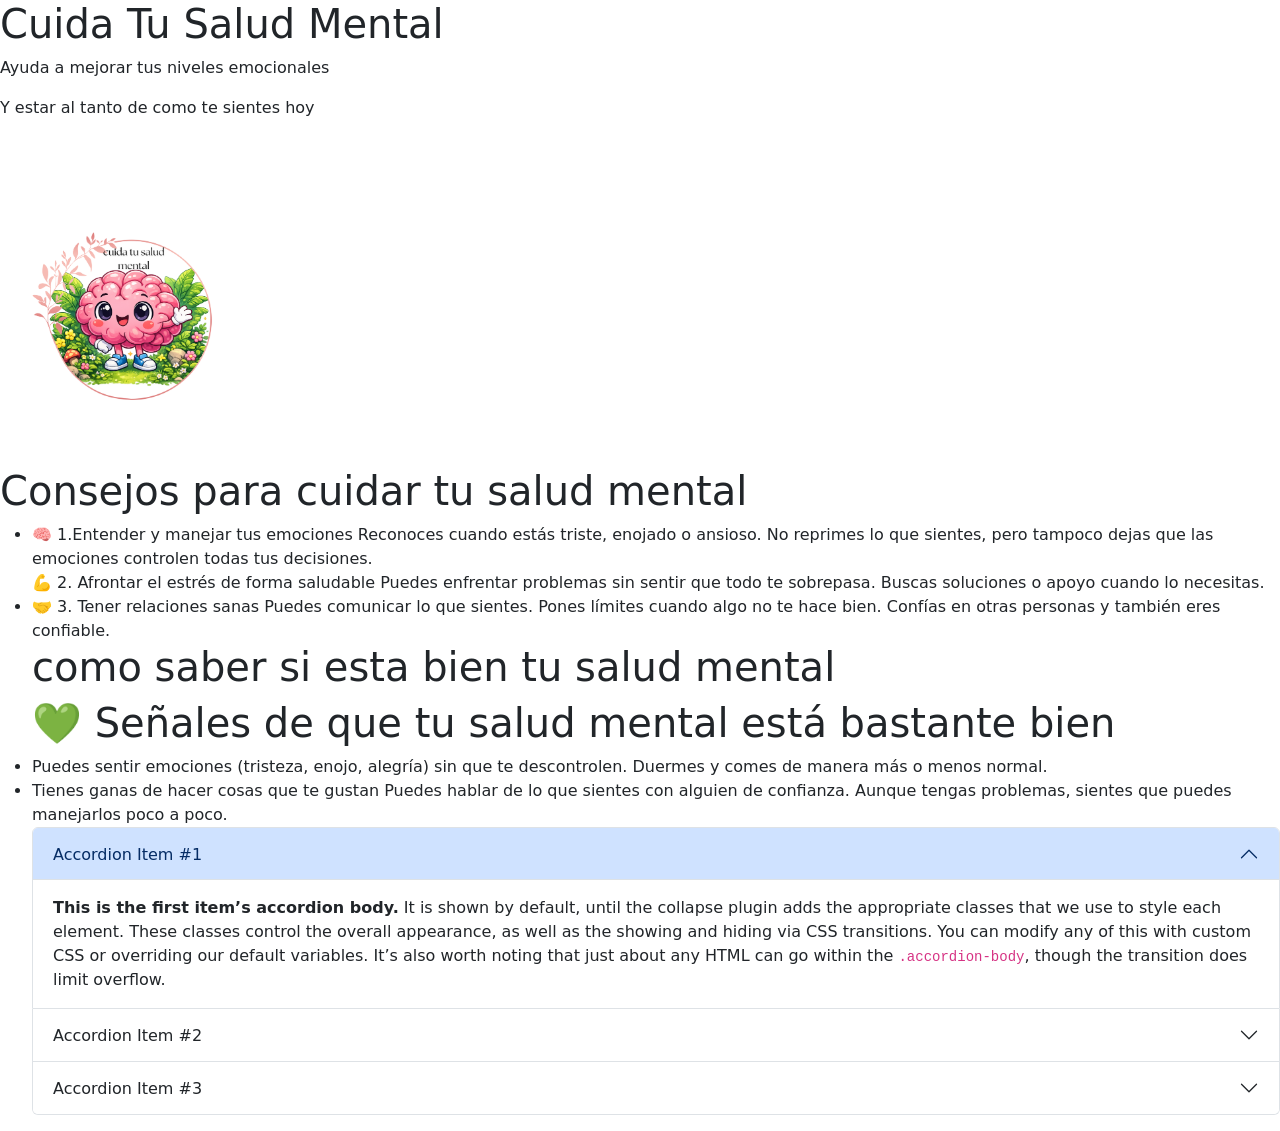
==== index.html @ 464e2db0 "agregue otro cambio" ====
<!DOCTYPE html>
<html lang="en">
<link href="https://cdn.jsdelivr.net/npm/bootstrap@5.3.8/dist/css/bootstrap.min.css" rel="stylesheet" integrity="sha384-sRIl4kxILFvY47J16cr9ZwB07vP4J8+LH7qKQnuqkuIAvNWLzeN8tE5YBujZqJLB" crossorigin="anonymous">
<head>
    <meta charset="UTF-8">
    <meta name="viewport" content="width=device-width, initial-scale=1.0">
    <link href="https://cdn.jsdelivr.net/npm/bootstrap@5.3.8/dist/css/bootstrap.min.css" rel="stylesheet" integrity="sha384-sRIl4kxILFvY47J16cr9ZwB07vP4J8+LH7qKQnuqkuIAvNWLzeN8tE5YBujZqJLB" crossorigin="anonymous">
    <link rel="stylesheet" href="index.css">
    <title>Document</title>
</head>

<body>
    <h1>Cuida Tu Salud Mental</h1>
    <p>Ayuda a mejorar tus niveles emocionales</p>
    <p>Y estar al tanto de como te sientes hoy</p>
    <img src="assets/cuida-tu-salud-mental.png" alt="Cuida tu salud mental">
    <h1>Consejos para cuidar tu salud mental</h1>
    <ul>
        <li>

            🧠 1.Entender y manejar tus emociones
            Reconoces cuando estás triste, enojado o ansioso.
            No reprimes lo que sientes, pero tampoco dejas que las emociones controlen todas tus decisiones.
        </li>💪 2. Afrontar el estrés de forma saludable
    Puedes enfrentar problemas sin sentir que todo te sobrepasa.
    Buscas soluciones o apoyo cuando lo necesitas.

        <li>🤝 3. Tener relaciones sanas
    Puedes comunicar lo que sientes.
    Pones límites cuando algo no te hace bien.
    Confías en otras personas y también eres confiable.

    <h1>como saber si esta bien tu salud mental</h1>
    <h1>💚 Señales de que tu salud mental está bastante bien</h1>
    
    <li>Puedes sentir emociones (tristeza, enojo, alegría) sin que te descontrolen.
Duermes y comes de manera más o menos normal.</li>

<li>Tienes ganas de hacer cosas que te gustan Puedes hablar de lo que sientes con alguien de confianza.
Aunque tengas problemas, sientes que puedes manejarlos poco a poco.</li>
  </li>
<div class="accordion" id="accordionExample">
    <div class="accordion-item">
        <h2 class="accordion-header">
            <button class="accordion-button" type="button" data-bs-toggle="collapse" data-bs-target="#collapseOne"
                aria-expanded="true" aria-controls="collapseOne">
                Accordion Item #1
            </button>
        </h2>
        <div id="collapseOne" class="accordion-collapse collapse show" data-bs-parent="#accordionExample">
            <div class="accordion-body">
                <strong>This is the first item’s accordion body.</strong> It is shown by default, until the collapse
                plugin adds the appropriate classes that we use to style each element. These classes control the overall
                appearance, as well as the showing and hiding via CSS transitions. You can modify any of this with
                custom CSS or overriding our default variables. It’s also worth noting that just about any HTML can go
                within the <code>.accordion-body</code>, though the transition does limit overflow.
            </div>
        </div>
    </div>
    <div class="accordion-item">
        <h2 class="accordion-header">
            <button class="accordion-button collapsed" type="button" data-bs-toggle="collapse"
                data-bs-target="#collapseTwo" aria-expanded="false" aria-controls="collapseTwo">
                Accordion Item #2
            </button>
        </h2>
        <div id="collapseTwo" class="accordion-collapse collapse" data-bs-parent="#accordionExample">
            <div class="accordion-body">
                <strong>This is the second item’s accordion body.</strong> It is hidden by default, until the collapse
                plugin adds the appropriate classes that we use to style each element. These classes control the overall
                appearance, as well as the showing and hiding via CSS transitions. You can modify any of this with
                custom CSS or overriding our default variables. It’s also worth noting that just about any HTML can go
                within the <code>.accordion-body</code>, though the transition does limit overflow.
            </div>
        </div>
    </div>
    <div class="accordion-item">
        <h2 class="accordion-header">
            <button class="accordion-button collapsed" type="button" data-bs-toggle="collapse"
                data-bs-target="#collapseThree" aria-expanded="false" aria-controls="collapseThree">
                Accordion Item #3
            </button>
        </h2>
        <div id="collapseThree" class="accordion-collapse collapse" data-bs-parent="#accordionExample">
            <div class="accordion-body">
                <strong>This is the third item’s accordion body.</strong> It is hidden by default, until the collapse
                plugin adds the appropriate classes that we use to style each element. These classes control the overall
                appearance, as well as the showing and hiding via CSS transitions. You can modify any of this with
                custom CSS or overriding our default variables. It’s also worth noting that just about any HTML can go
                within the <code>.accordion-body</code>, though the transition does limit overflow.
      </div>
    </div>
  </div>
</div>
    </ul>
</body>

</html>

<p>
---- index.css ----
img {
    max-width: 20%;
    max-height: 20%;
}
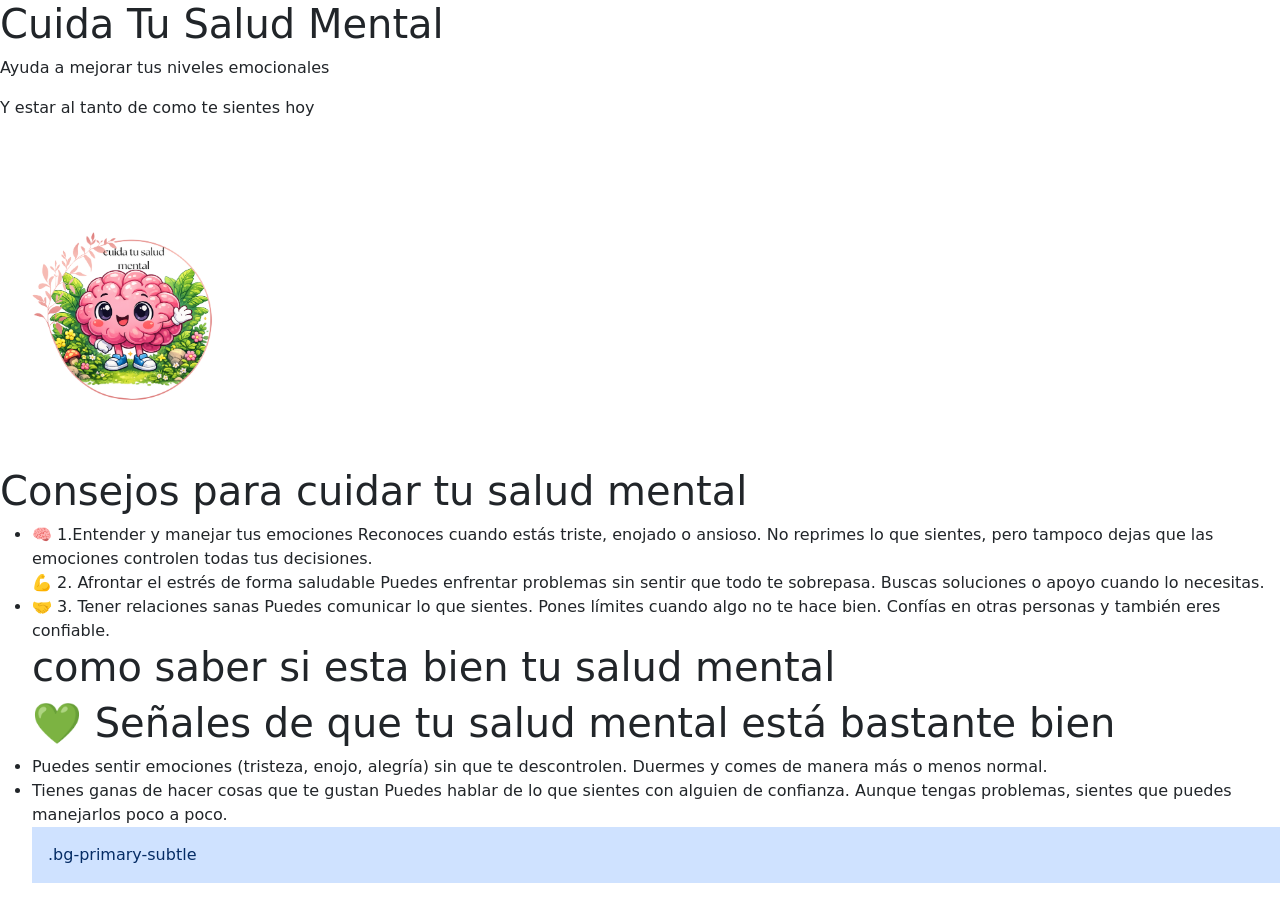
==== commit 2c78ecd8: "agregue un cambio mas" ====
--- a/index.html
+++ b/index.html
@@ -39,62 +39,4 @@
 <li>Tienes ganas de hacer cosas que te gustan Puedes hablar de lo que sientes con alguien de confianza.
 Aunque tengas problemas, sientes que puedes manejarlos poco a poco.</li>
   </li>
-<div class="accordion" id="accordionExample">
-    <div class="accordion-item">
-        <h2 class="accordion-header">
-            <button class="accordion-button" type="button" data-bs-toggle="collapse" data-bs-target="#collapseOne"
-                aria-expanded="true" aria-controls="collapseOne">
-                Accordion Item #1
-            </button>
-        </h2>
-        <div id="collapseOne" class="accordion-collapse collapse show" data-bs-parent="#accordionExample">
-            <div class="accordion-body">
-                <strong>This is the first item’s accordion body.</strong> It is shown by default, until the collapse
-                plugin adds the appropriate classes that we use to style each element. These classes control the overall
-                appearance, as well as the showing and hiding via CSS transitions. You can modify any of this with
-                custom CSS or overriding our default variables. It’s also worth noting that just about any HTML can go
-                within the <code>.accordion-body</code>, though the transition does limit overflow.
-            </div>
-        </div>
-    </div>
-    <div class="accordion-item">
-        <h2 class="accordion-header">
-            <button class="accordion-button collapsed" type="button" data-bs-toggle="collapse"
-                data-bs-target="#collapseTwo" aria-expanded="false" aria-controls="collapseTwo">
-                Accordion Item #2
-            </button>
-        </h2>
-        <div id="collapseTwo" class="accordion-collapse collapse" data-bs-parent="#accordionExample">
-            <div class="accordion-body">
-                <strong>This is the second item’s accordion body.</strong> It is hidden by default, until the collapse
-                plugin adds the appropriate classes that we use to style each element. These classes control the overall
-                appearance, as well as the showing and hiding via CSS transitions. You can modify any of this with
-                custom CSS or overriding our default variables. It’s also worth noting that just about any HTML can go
-                within the <code>.accordion-body</code>, though the transition does limit overflow.
-            </div>
-        </div>
-    </div>
-    <div class="accordion-item">
-        <h2 class="accordion-header">
-            <button class="accordion-button collapsed" type="button" data-bs-toggle="collapse"
-                data-bs-target="#collapseThree" aria-expanded="false" aria-controls="collapseThree">
-                Accordion Item #3
-            </button>
-        </h2>
-        <div id="collapseThree" class="accordion-collapse collapse" data-bs-parent="#accordionExample">
-            <div class="accordion-body">
-                <strong>This is the third item’s accordion body.</strong> It is hidden by default, until the collapse
-                plugin adds the appropriate classes that we use to style each element. These classes control the overall
-                appearance, as well as the showing and hiding via CSS transitions. You can modify any of this with
-                custom CSS or overriding our default variables. It’s also worth noting that just about any HTML can go
-                within the <code>.accordion-body</code>, though the transition does limit overflow.
-      </div>
-    </div>
-  </div>
-</div>
-    </ul>
-</body>
-
-</html>
-
-<p>+<div class="p-3 mb-2 bg-primary-subtle text-primary-emphasis">.bg-primary-subtle</div>
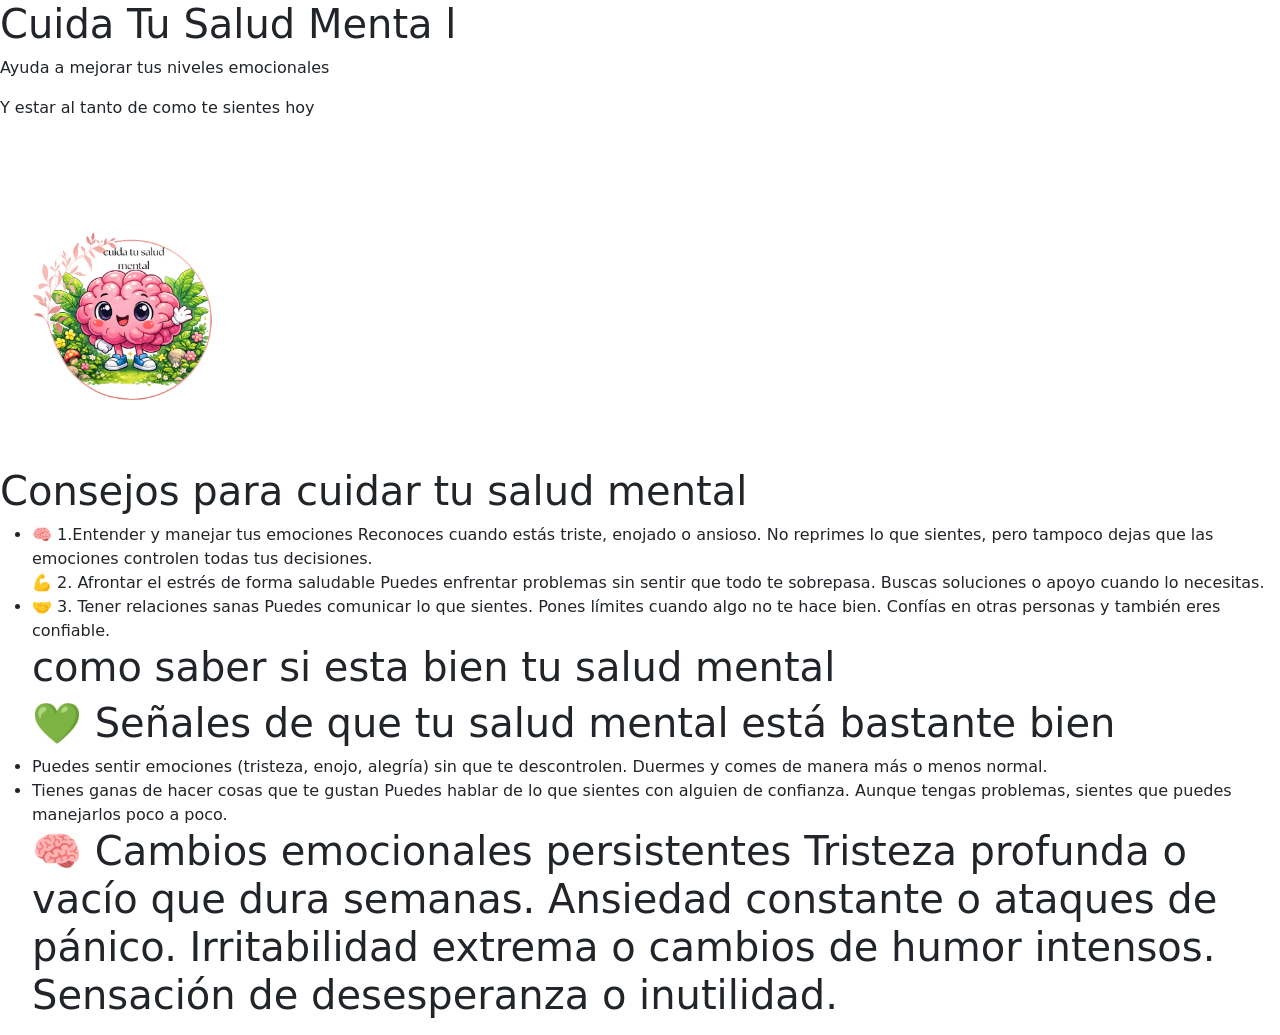
==== commit 8cc0e2fd: "agrgue otro cambio" ====
--- a/index.html
+++ b/index.html
@@ -10,7 +10,7 @@
 </head>
 
 <body>
-    <h1>Cuida Tu Salud Mental</h1>
+    <h1>Cuida Tu Salud Menta    l</h1>
     <p>Ayuda a mejorar tus niveles emocionales</p>
     <p>Y estar al tanto de como te sientes hoy</p>
     <img src="assets/cuida-tu-salud-mental.png" alt="Cuida tu salud mental">
@@ -39,4 +39,8 @@
 <li>Tienes ganas de hacer cosas que te gustan Puedes hablar de lo que sientes con alguien de confianza.
 Aunque tengas problemas, sientes que puedes manejarlos poco a poco.</li>
   </li>
-<div class="p-3 mb-2 bg-primary-subtle text-primary-emphasis">.bg-primary-subtle</div>+  <h1>🧠 Cambios emocionales persistentes
+Tristeza profunda o vacío que dura semanas.
+Ansiedad constante o ataques de pánico.
+Irritabilidad extrema o cambios de humor intensos.
+Sensación de desesperanza o inutilidad.</h1>
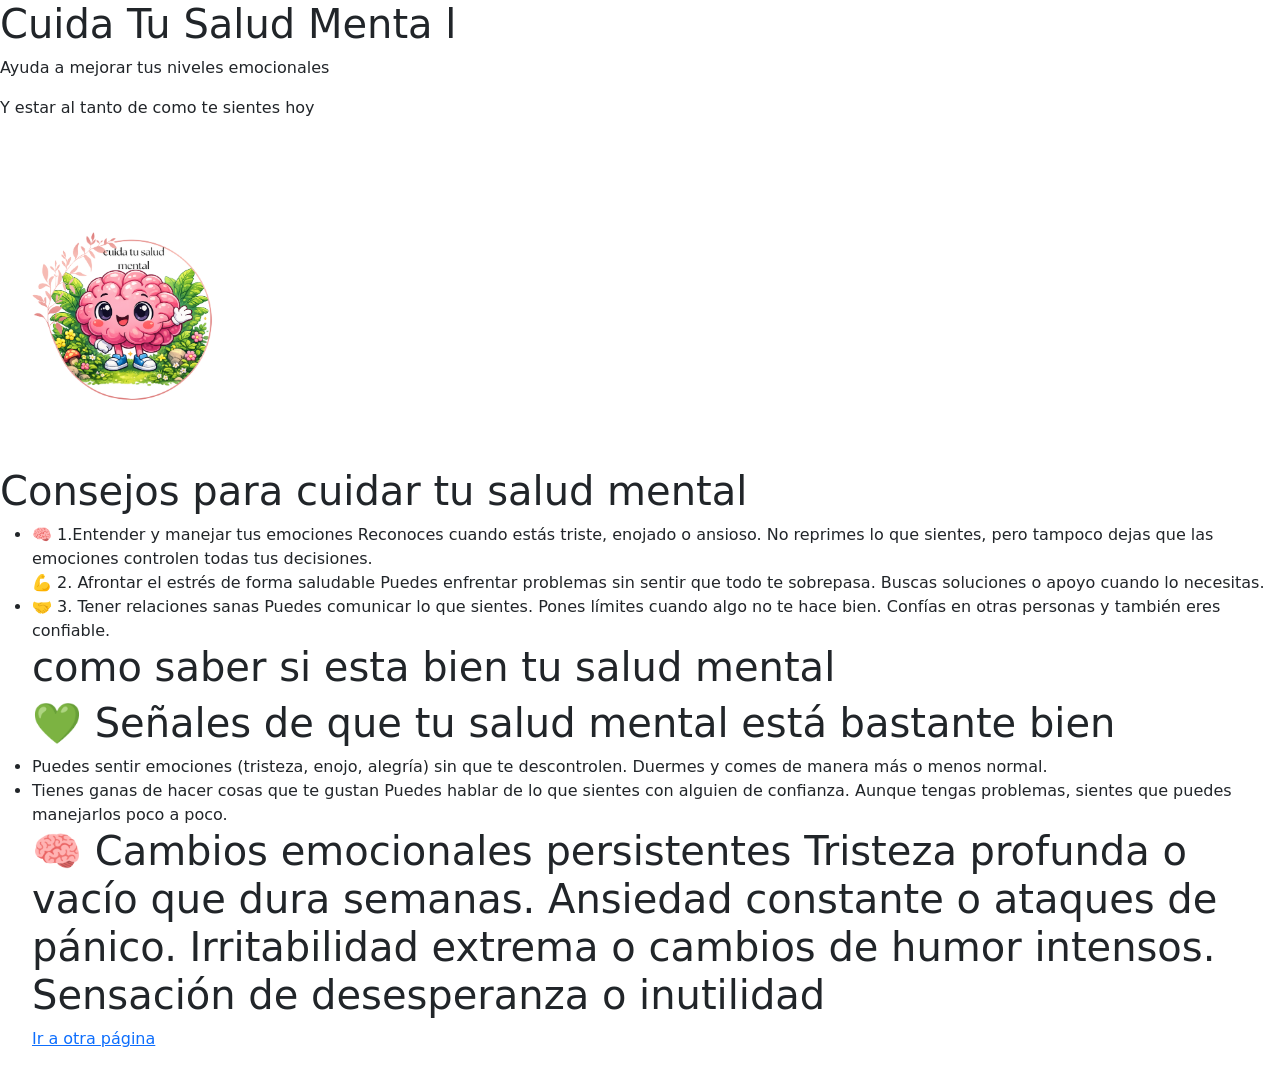
==== commit c1a8105b: "I added the google forms to aboutUs" ====
--- a/index.html
+++ b/index.html
@@ -1,16 +1,19 @@
 <!DOCTYPE html>
 <html lang="en">
-<link href="https://cdn.jsdelivr.net/npm/bootstrap@5.3.8/dist/css/bootstrap.min.css" rel="stylesheet" integrity="sha384-sRIl4kxILFvY47J16cr9ZwB07vP4J8+LH7qKQnuqkuIAvNWLzeN8tE5YBujZqJLB" crossorigin="anonymous">
+<link href="https://cdn.jsdelivr.net/npm/bootstrap@5.3.8/dist/css/bootstrap.min.css" rel="stylesheet"
+    integrity="sha384-sRIl4kxILFvY47J16cr9ZwB07vP4J8+LH7qKQnuqkuIAvNWLzeN8tE5YBujZqJLB" crossorigin="anonymous">
+
 <head>
     <meta charset="UTF-8">
     <meta name="viewport" content="width=device-width, initial-scale=1.0">
-    <link href="https://cdn.jsdelivr.net/npm/bootstrap@5.3.8/dist/css/bootstrap.min.css" rel="stylesheet" integrity="sha384-sRIl4kxILFvY47J16cr9ZwB07vP4J8+LH7qKQnuqkuIAvNWLzeN8tE5YBujZqJLB" crossorigin="anonymous">
+    <link href="https://cdn.jsdelivr.net/npm/bootstrap@5.3.8/dist/css/bootstrap.min.css" rel="stylesheet"
+        integrity="sha384-sRIl4kxILFvY47J16cr9ZwB07vP4J8+LH7qKQnuqkuIAvNWLzeN8tE5YBujZqJLB" crossorigin="anonymous">
     <link rel="stylesheet" href="index.css">
     <title>Document</title>
 </head>
 
 <body>
-    <h1>Cuida Tu Salud Menta    l</h1>
+    <h1>Cuida Tu Salud Menta l</h1>
     <p>Ayuda a mejorar tus niveles emocionales</p>
     <p>Y estar al tanto de como te sientes hoy</p>
     <img src="assets/cuida-tu-salud-mental.png" alt="Cuida tu salud mental">
@@ -22,25 +25,29 @@
             Reconoces cuando estás triste, enojado o ansioso.
             No reprimes lo que sientes, pero tampoco dejas que las emociones controlen todas tus decisiones.
         </li>💪 2. Afrontar el estrés de forma saludable
-    Puedes enfrentar problemas sin sentir que todo te sobrepasa.
-    Buscas soluciones o apoyo cuando lo necesitas.
+        Puedes enfrentar problemas sin sentir que todo te sobrepasa.
+        Buscas soluciones o apoyo cuando lo necesitas.
 
         <li>🤝 3. Tener relaciones sanas
-    Puedes comunicar lo que sientes.
-    Pones límites cuando algo no te hace bien.
-    Confías en otras personas y también eres confiable.
+            Puedes comunicar lo que sientes.
+            Pones límites cuando algo no te hace bien.
+            Confías en otras personas y también eres confiable.
 
-    <h1>como saber si esta bien tu salud mental</h1>
-    <h1>💚 Señales de que tu salud mental está bastante bien</h1>
-    
-    <li>Puedes sentir emociones (tristeza, enojo, alegría) sin que te descontrolen.
-Duermes y comes de manera más o menos normal.</li>
+            <h1>como saber si esta bien tu salud mental</h1>
+            <h1>💚 Señales de que tu salud mental está bastante bien</h1>
 
-<li>Tienes ganas de hacer cosas que te gustan Puedes hablar de lo que sientes con alguien de confianza.
-Aunque tengas problemas, sientes que puedes manejarlos poco a poco.</li>
-  </li>
-  <h1>🧠 Cambios emocionales persistentes
-Tristeza profunda o vacío que dura semanas.
-Ansiedad constante o ataques de pánico.
-Irritabilidad extrema o cambios de humor intensos.
-Sensación de desesperanza o inutilidad.</h1>
+        <li>Puedes sentir emociones (tristeza, enojo, alegría) sin que te descontrolen.
+            Duermes y comes de manera más o menos normal.</li>
+
+        <li>Tienes ganas de hacer cosas que te gustan Puedes hablar de lo que sientes con alguien de confianza.
+            Aunque tengas problemas, sientes que puedes manejarlos poco a poco.</li>
+        </li>
+        <h1>🧠 Cambios emocionales persistentes
+            Tristeza profunda o vacío que dura semanas.
+            Ansiedad constante o ataques de pánico.
+            Irritabilidad extrema o cambios de humor intensos.
+            Sensación de desesperanza o inutilidad</h1>
+        <a href="pagina2.html">Ir a otra página</a>
+</body>
+
+</html>
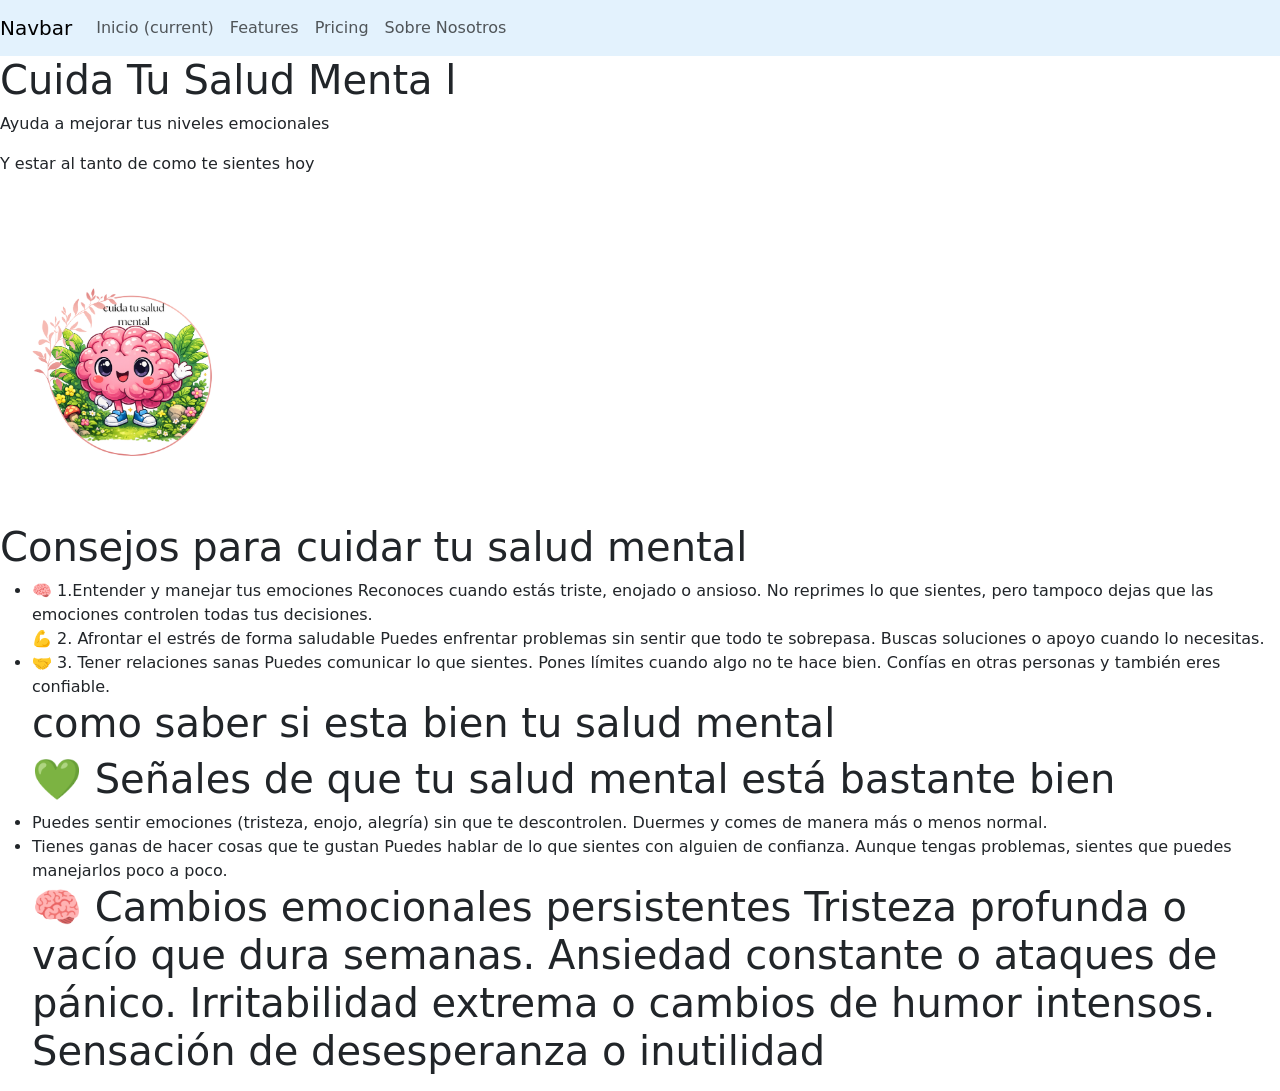
==== commit 4634e4db: "agregue un cambio" ====
--- a/index.html
+++ b/index.html
@@ -1,18 +1,44 @@
 <!DOCTYPE html>
 <html lang="en">
-<link href="https://cdn.jsdelivr.net/npm/bootstrap@5.3.8/dist/css/bootstrap.min.css" rel="stylesheet"
-    integrity="sha384-sRIl4kxILFvY47J16cr9ZwB07vP4J8+LH7qKQnuqkuIAvNWLzeN8tE5YBujZqJLB" crossorigin="anonymous">
 
 <head>
     <meta charset="UTF-8">
     <meta name="viewport" content="width=device-width, initial-scale=1.0">
     <link href="https://cdn.jsdelivr.net/npm/bootstrap@5.3.8/dist/css/bootstrap.min.css" rel="stylesheet"
         integrity="sha384-sRIl4kxILFvY47J16cr9ZwB07vP4J8+LH7qKQnuqkuIAvNWLzeN8tE5YBujZqJLB" crossorigin="anonymous">
+    <script src="https://cdn.jsdelivr.net/npm/bootstrap@5.3.8/dist/js/bootstrap.bundle.min.js"
+        integrity="sha384-FKyoEForCGlyvwx9Hj09JcYn3nv7wiPVlz7YYwJrWVcXK/BmnVDxM+D2scQbITxI"
+        crossorigin="anonymous"></script>
     <link rel="stylesheet" href="index.css">
     <title>Document</title>
 </head>
 
 <body>
+    <nav class="navbar navbar-expand-lg navbar-light" style="background-color: #e3f2fd;">
+        <a class="navbar-brand" href="#">Navbar</a>
+        <button class="navbar-toggler" type="button" data-toggle="collapse" data-target="#navbarColor03"
+            aria-controls="navbarColor03" aria-expanded="false" aria-label="Toggle navigation">
+            <span class="navbar-toggler-icon"></span>
+        </button>
+
+        <div class="collapse navbar-collapse" id="navbarColor03">
+            <ul class="navbar-nav mr-auto">
+                <li class="nav-item active">
+                    <a class="nav-link" href="#">Inicio <span class="sr-only">(current)</span></a>
+                </li>
+                <li class="nav-item">
+                    <a class="nav-link" href="#">Features</a>
+                </li>
+                <li class="nav-item">
+                    <a class="nav-link" href="#">Pricing</a>
+                </li>
+                <li class="nav-item">
+                    <a class="nav-link" href="/aboutUs/aboutUs.html">Sobre Nosotros</a>
+                </li>
+            </ul>
+        </div>
+    </nav>
+
     <h1>Cuida Tu Salud Menta l</h1>
     <p>Ayuda a mejorar tus niveles emocionales</p>
     <p>Y estar al tanto de como te sientes hoy</p>
@@ -47,7 +73,6 @@
             Ansiedad constante o ataques de pánico.
             Irritabilidad extrema o cambios de humor intensos.
             Sensación de desesperanza o inutilidad</h1>
-        <a href="pagina2.html">Ir a otra página</a>
 </body>
 
 </html>
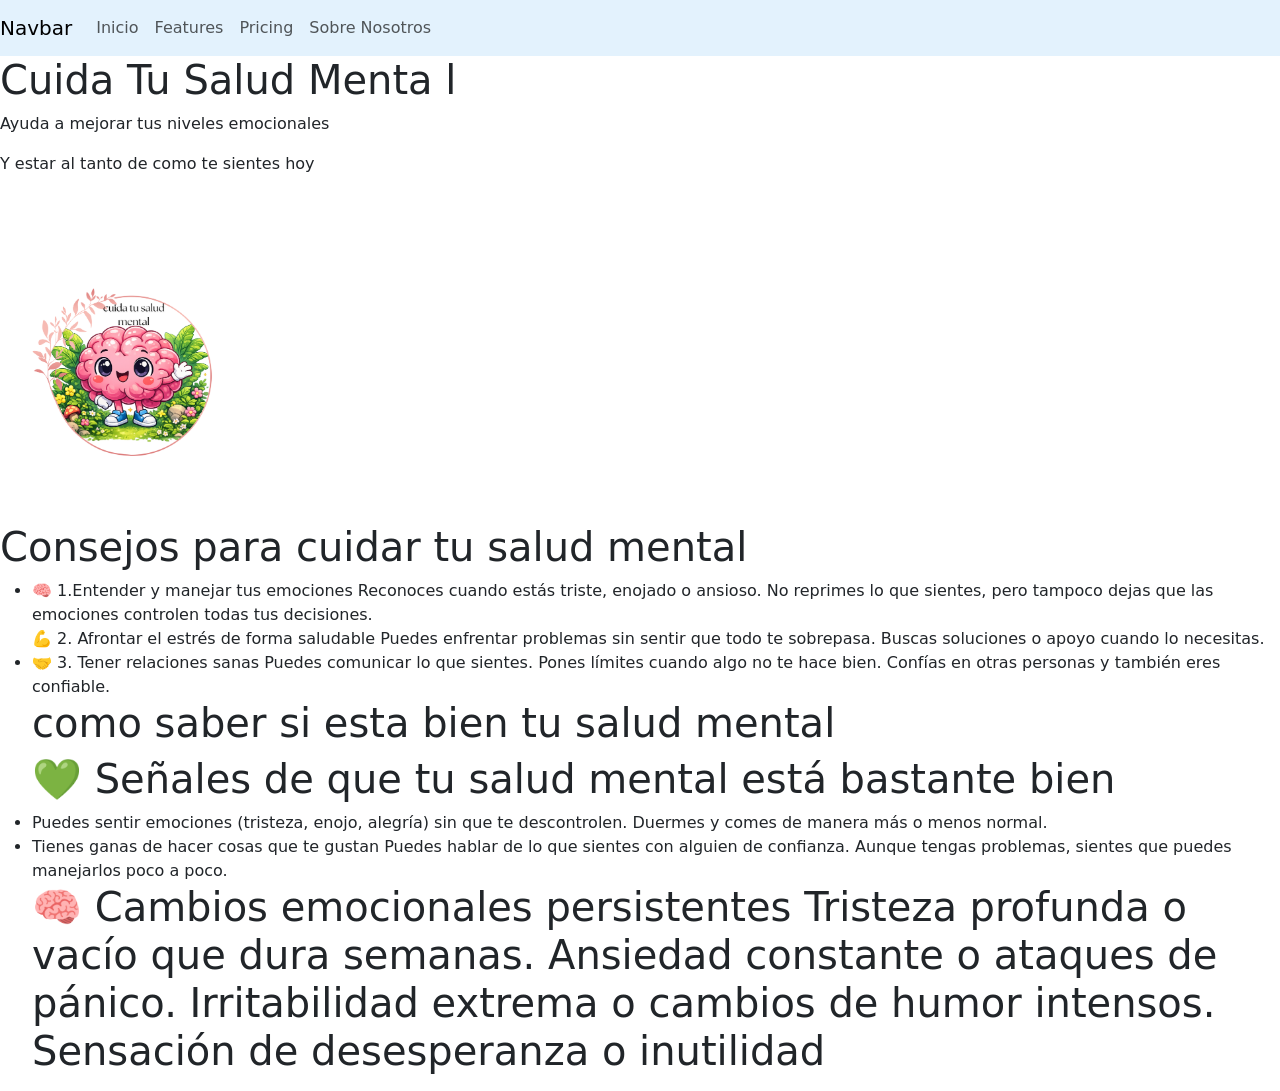
==== commit 73d89fa8: "cambio nuevo" ====
--- a/index.html
+++ b/index.html
@@ -24,7 +24,7 @@
         <div class="collapse navbar-collapse" id="navbarColor03">
             <ul class="navbar-nav mr-auto">
                 <li class="nav-item active">
-                    <a class="nav-link" href="#">Inicio <span class="sr-only">(current)</span></a>
+                    <a class="nav-link" href="/index.html">Inicio</span></a>
                 </li>
                 <li class="nav-item">
                     <a class="nav-link" href="#">Features</a>
@@ -75,4 +75,4 @@
             Sensación de desesperanza o inutilidad</h1>
 </body>
 
-</html>+</html>
